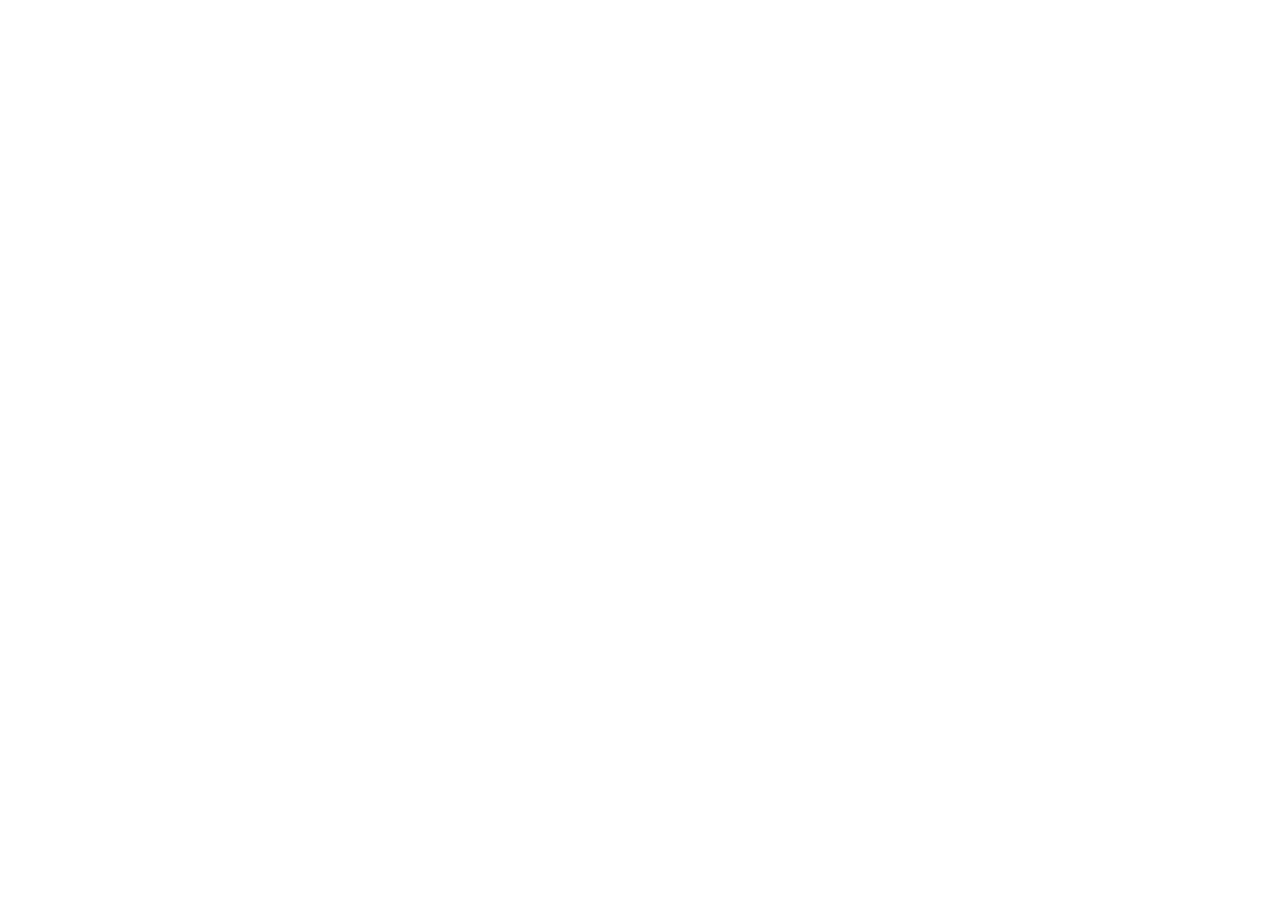
==== index.html @ d0cab794 "Testando o github" ====
<!DOCTYPE html>
<html lang="en">
<head>
    <meta charset="UTF-8">
    <meta name="viewport" content="width=device-width, initial-scale=1.0">
    <title>Diogo</title>
</head>
<body>
    
</body>
</html>
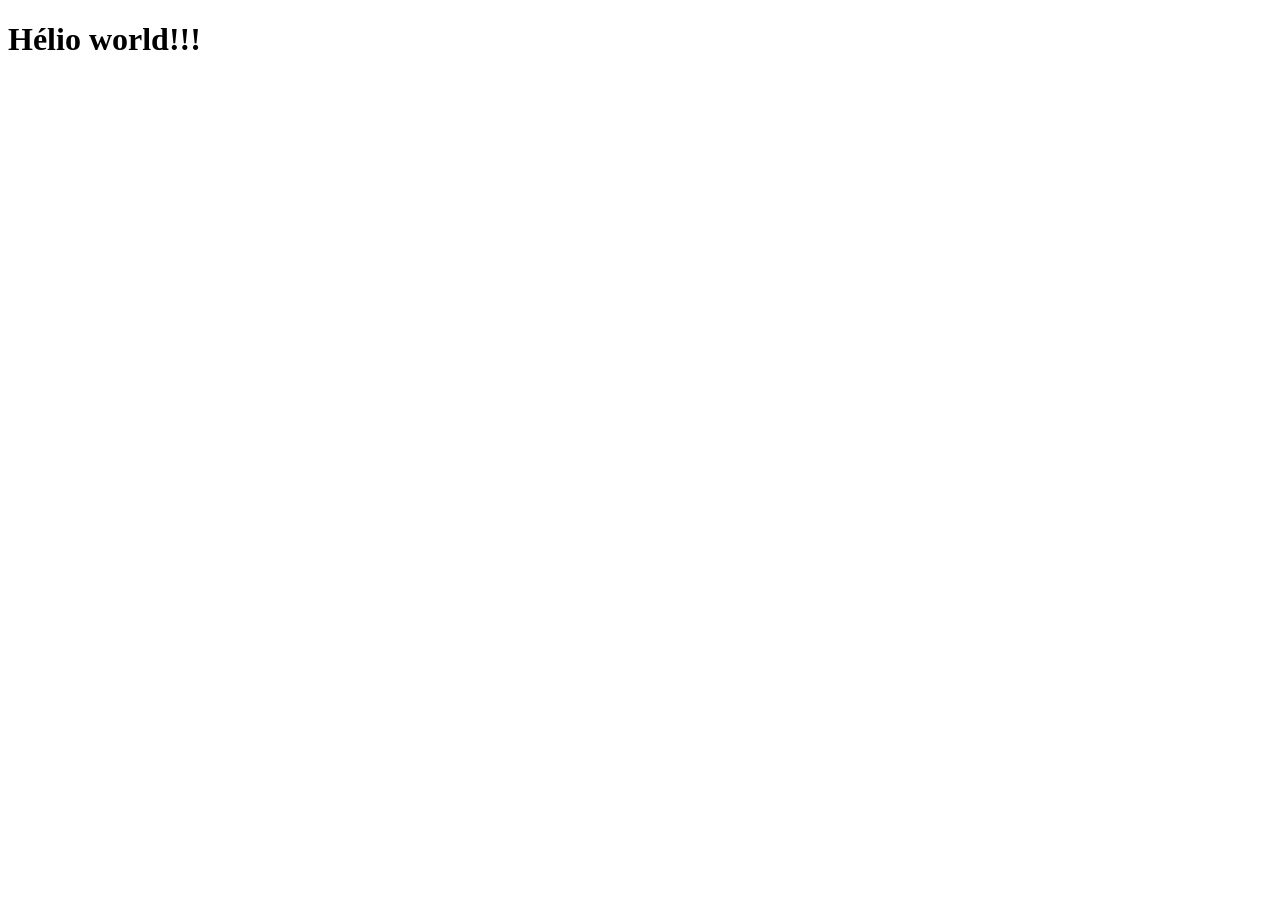
==== commit 7890cdb3: "Hélio world" ====
--- a/index.html
+++ b/index.html
@@ -3,9 +3,9 @@
 <head>
     <meta charset="UTF-8">
     <meta name="viewport" content="width=device-width, initial-scale=1.0">
-    <title>Diogo</title>
+    <title>Elias</title>
 </head>
 <body>
-    
+    <h1>Hélio world!!!</h1>
 </body>
-</html>+</html>
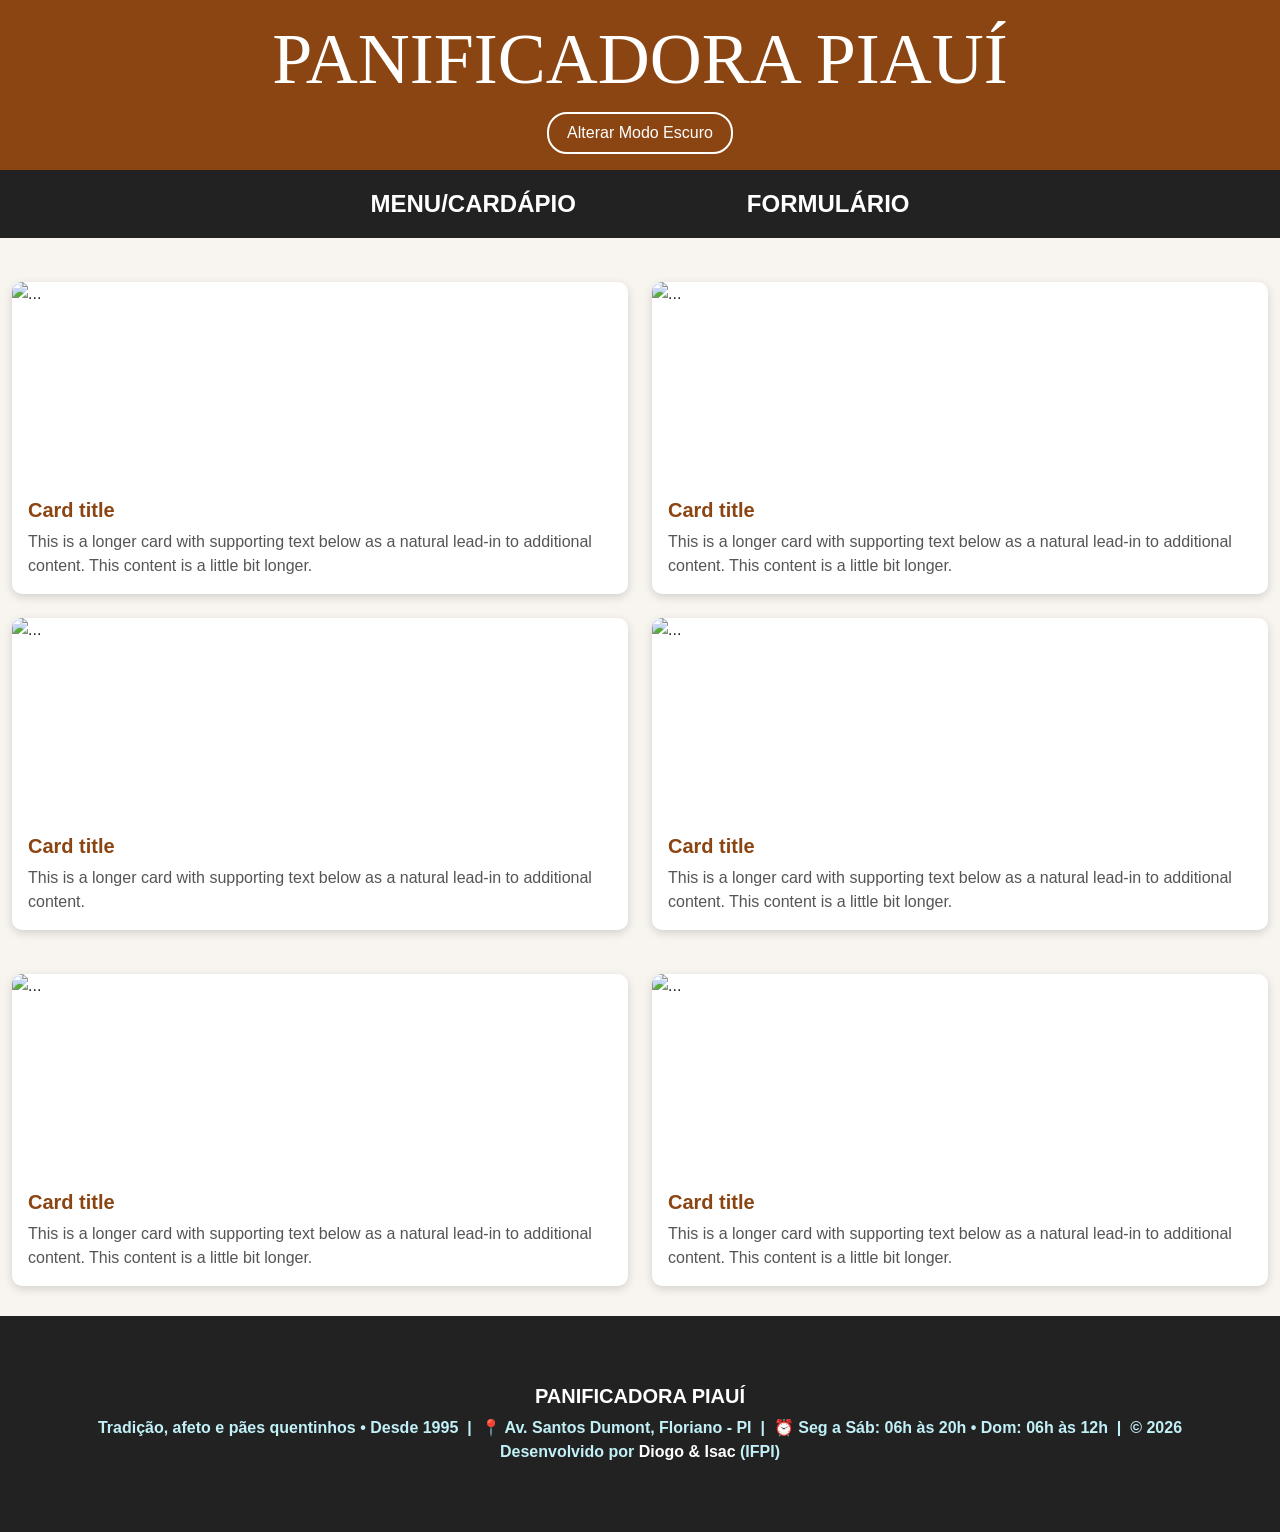
==== commit bd4e4a8b: "Base do projeto" ====
--- a/index.html
+++ b/index.html
@@ -3,9 +3,117 @@
 <head>
     <meta charset="UTF-8">
     <meta name="viewport" content="width=device-width, initial-scale=1.0">
-    <title>Elias</title>
+    <title>Diogo e Elias</title>
+    <link href="https://cdn.jsdelivr.net/npm/bootstrap@5.3.0/dist/css/bootstrap.min.css" rel="stylesheet">
+    <link rel="stylesheet" href="estilo.css">   
 </head>
 <body>
-    <h1>Hélio world!!!</h1>
+ <!-- CABEÇALHO -->
+<header class="container-fluid bg-header-main py-3">
+    <h1>PANIFICADORA PIAUÍ</h1>
+<button class="btn" onclick="toggleDarkMode()">
+    Alterar Modo Escuro
+</button>
+</header>
+<!-- MENU -->
+<nav class="container-fluid bg-nav py-3">
+    <a href="index.html" class="text-uppercase mx-5">
+        Menu/Cardápio
+    </a>
+<a href="formulario.html" class="text-uppercase mx-5">
+    Formulário
+</a>
+</nav>
+
+<div class="row row-cols-1 row-cols-md-2 g-4">
+  <div class="col">
+    <div class="card">
+      <img src="..." class="card-img-top" alt="...">
+      <div class="card-body">
+        <h5 class="card-title">Card title</h5>
+        <p class="card-text">This is a longer card with supporting text below as a natural lead-in to additional content. This content is a little bit longer.</p>
+      </div>
+    </div>
+  </div>
+  <div class="col">
+    <div class="card">
+      <img src="..." class="card-img-top" alt="...">
+      <div class="card-body">
+        <h5 class="card-title">Card title</h5>
+        <p class="card-text">This is a longer card with supporting text below as a natural lead-in to additional content. This content is a little bit longer.</p>
+      </div>
+    </div>
+  </div>
+  <div class="col">
+    <div class="card">
+      <img src="..." class="card-img-top" alt="...">
+      <div class="card-body">
+        <h5 class="card-title">Card title</h5>
+        <p class="card-text">This is a longer card with supporting text below as a natural lead-in to additional content.</p>
+      </div>
+    </div>
+  </div>
+  <div class="col">
+    <div class="card">
+      <img src="..." class="card-img-top" alt="...">
+      <div class="card-body">
+        <h5 class="card-title">Card title</h5>
+        <p class="card-text">This is a longer card with supporting text below as a natural lead-in to additional content. This content is a little bit longer.</p>
+      </div>
+    </div>
+  </div>
+</div>
+
+<div class="row row-cols-1 row-cols-md-2 g-4">
+  <div class="col">
+    <div class="card">
+      <img src="..." class="card-img-top" alt="...">
+      <div class="card-body">
+        <h5 class="card-title">Card title</h5>
+        <p class="card-text">This is a longer card with supporting text below as a natural lead-in to additional content. This content is a little bit longer.</p>
+      </div>
+    </div>
+  </div>
+  <div class="col">
+    <div class="card">
+      <img src="..." class="card-img-top" alt="...">
+      <div class="card-body">
+        <h5 class="card-title">Card title</h5>
+        <p class="card-text">This is a longer card with supporting text below as a natural lead-in to additional content. This content is a little bit longer.</p>
+      </div>
+    </div>
+  </div>
+</div>
+
+<script>  
+    function toggleDarkMode() {  
+        const isDark = document.body.classList.toggle('dark-mode');  
+        const logo = document.getElementById('logo');  
+
+        if (isDark) {  
+            if (logo) logo.src = 'Imagens/Logo  Panificadora Piauí Clara.png';  
+        } else {  
+            if (logo) logo.src = 'Imagens/Logo Panificadora Piauí.png';  
+        }  
+    }  
+</script>  
+
+<footer class="container-fluid bg-nav py-5 px-lg-5">  
+    <div class="row text-center text-white justify-content-center">  
+        <!-- Título -->
+        <div class="col-12 mb-2">  
+            <h5 class="text-uppercase mb-0">Panificadora Piauí</h5>  
+        </div>  
+
+        <!-- Linha única com todas as informações -->
+        <div class="col-12">  
+            <p class="small mb-0 text-center" style="font-size: 1rem; color: #c1f0f7; font-weight: bold;">  
+                Tradição, afeto e pães quentinhos • Desde 1995 &nbsp;|&nbsp; 📍 Av. Santos Dumont, Floriano - PI &nbsp;|&nbsp; ⏰ Seg a Sáb: 06h às 20h • Dom: 06h às 12h &nbsp;|&nbsp; © 2026 Desenvolvido por <strong class="text-white">Diogo & Isac</strong> (IFPI)  
+            </p>  
+        </div>  
+    </div>  
+</footer>  
+
+    <script src="https://cdn.jsdelivr.net/npm/bootstrap@5.3.0/dist/js/bootstrap.bundle.min.js"></script>
 </body>
 </html>
--- a/estilo.css
+++ b/estilo.css
@@ -0,0 +1,137 @@
+body {
+margin: 0;
+background-color: #f8f5f0;
+font-family: Arial, sans-serif;
+transition: 0.3s;
+}
+
+.bg-header-main {
+background-color: #8B4513;
+color: white;
+text-align: center;
+}
+
+.bg-header-main h1 {
+margin: 0;
+font-family: cursive;
+font-size: 72px;
+}
+
+.bg-header-main button {
+background-color: transparent;
+color: white;
+border: 2px solid white;
+border-radius: 20px;
+padding: 7px 18px;
+margin-top: 10px;
+cursor: pointer;
+}
+
+.bg-header-main button:hover {
+background-color: white;
+color: #8B4513;
+}
+
+.bg-nav {
+background-color: #222;
+text-align: center;
+}
+
+.bg-nav {
+display: flex;
+justify-content: center;
+gap: 75px;
+flex-wrap: wrap;
+}
+
+@media (max-width: 600px) {
+.bg-nav {
+gap: 20px;
+}
+}
+
+.bg-nav a {
+color: white;
+text-decoration: none;
+font-weight: bold;
+font-size: 24px;
+}
+
+.bg-nav a:hover {
+color: #FFD700;
+}
+
+.card {
+border: none;
+border-radius: 10px;
+overflow: hidden;
+background-color: white;
+box-shadow: 0 3px 10px rgba(0, 0, 0, 0.15);
+}
+
+.card-img-top {
+height: 200px;
+object-fit: cover;
+}
+
+.card-title {
+color: #8B4513;
+font-weight: bold;
+}
+
+.card-text {
+color: #555;
+}
+
+.row {
+margin: 20px 0;
+}
+
+footer {
+margin-top: 30px;
+}
+
+footer h5 {
+font-weight: bold;
+}
+
+footer p {
+color: #c1f0f7;
+}
+
+body.dark-mode {
+background-color: #121212;
+color: white;
+}
+
+body.dark-mode .card {
+background-color: #242424;
+color: white;
+}
+
+body.dark-mode .card-title {
+color: #D69B5B;
+}
+
+body.dark-mode .card-text {
+color: #ddd;
+}
+
+body.dark-mode .bg-header-main {
+background-color: #5c2e0a;
+}
+
+body.dark-mode .bg-nav {
+background-color: #111;
+}
+
+body.dark-mode footer {
+background-color: #111;
+}
+
+body.dark-mode .card,
+body.dark-mode .bg-header-main,
+body.dark-mode .bg-nav,
+body.dark-mode footer {
+transition: 0.3s;
+}
